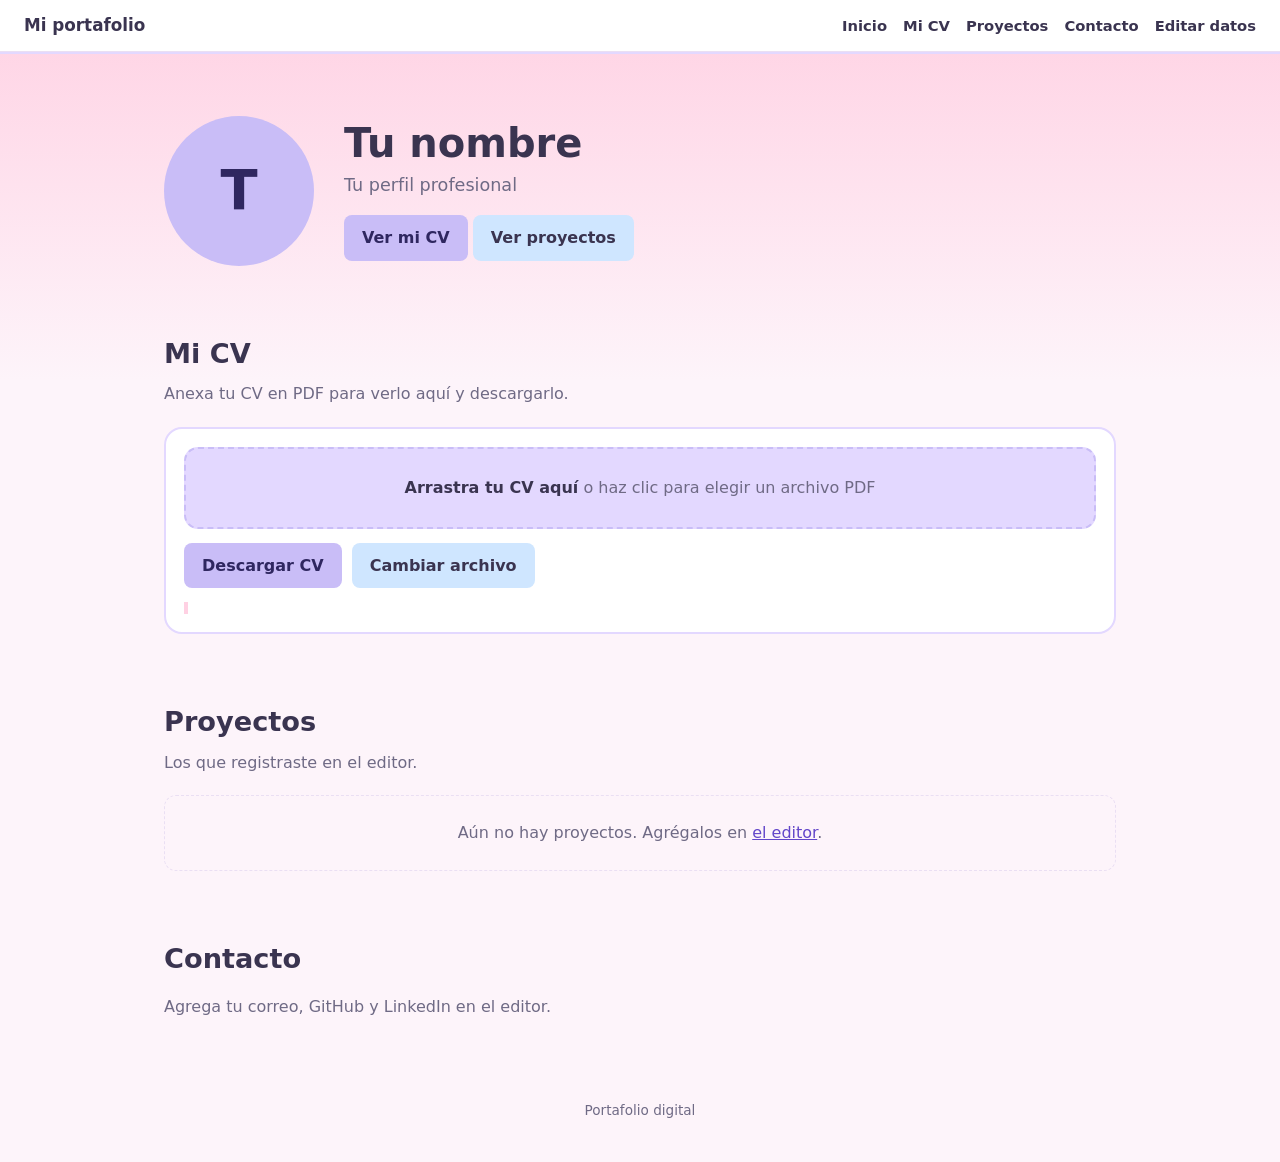
==== inicio.html @ da588b04 "Add initial HTML structure for digital portfolio This file contains the HTML structure and styling f" ====
<!doctype html>
<html lang="es"><head><meta charset="utf-8">
<meta name="viewport" content="width=device-width, initial-scale=1, viewport-fit=cover">
<title>Portafolio digital</title>
<style>
:root{--bg:#fdf4fa;--sf:#ffffff;--ink:#3a3450;--mute:#6f6a85;--line:#eadff3;--ac:#c9bdf7;--acink:#2f2760;--link:#6246c9;--ok:#2f7d62;--p1:#ffd1e3;--p2:#cfe6ff;--p3:#bfe8d6;--p4:#ffe3c9;--p5:#e3d8ff;color-scheme:light}
@media(prefers-color-scheme:dark){:root{--bg:#241f36;--sf:#2e2945;--ink:#f1ecff;--mute:#b4accf;--line:#433c63;--ac:#b8a9f0;--acink:#231a4d;--link:#c9bdf7;--ok:#9fe0c4;--p1:#5a3a52;--p2:#33496a;--p3:#2f5648;--p4:#5e4635;--p5:#4a3d73;color-scheme:dark}}
*{box-sizing:border-box}html{scroll-behavior:smooth;scroll-padding-top:70px}
body{margin:0;background:linear-gradient(180deg,var(--p1) 0,var(--bg) 380px) fixed,var(--bg);color:var(--ink);font:400 1rem/1.6 system-ui,"Segoe UI",sans-serif}
a{color:var(--link)}
header{position:sticky;top:0;z-index:5;background:var(--sf);box-shadow:0 2px 0 var(--p5);border-bottom:1px solid var(--line);display:flex;justify-content:space-between;align-items:center;gap:12px;padding:12px 24px;flex-wrap:wrap}
header strong{font-size:1.05rem}
nav{display:flex;gap:16px;flex-wrap:wrap}nav a{text-decoration:none;color:var(--ink);font-weight:600;font-size:.92rem}nav a:hover{color:var(--link)}
section{max-width:1000px;margin:auto;padding:56px 24px 10px}
h2{font-size:1.7rem;margin:0 0 6px}.lead{color:var(--mute);margin:0 0 20px}
.hero{display:flex;gap:30px;align-items:center;padding-top:64px}
.hero img{width:150px;height:150px;border-radius:50%;object-fit:cover;flex:none;border:4px solid var(--p5)}
.hero .ini{width:150px;height:150px;border-radius:50%;flex:none;background:var(--ac);color:var(--acink);display:grid;place-items:center;font-size:3.4rem;font-weight:700}
.hero h1{font-size:2.5rem;line-height:1.1;margin:0 0 6px}.hero p{margin:0 0 16px;color:var(--mute);font-size:1.1rem}
.btn{display:inline-block;font:inherit;font-weight:600;background:var(--ac);color:var(--acink);border:0;border-radius:8px;padding:10px 18px;cursor:pointer;text-decoration:none}
.btn.alt{background:var(--p2);color:var(--ink);border:0}
.btn:hover{filter:brightness(.96)}
button:focus-visible,a:focus-visible{outline:3px solid var(--link);outline-offset:2px}
.box{background:var(--sf);border:2px solid var(--p5);border-radius:18px;padding:18px}
.drop{border:2px dashed var(--ac);background:var(--p5);border-radius:14px;padding:26px;text-align:center;color:var(--mute);cursor:pointer}
.drop.on{background:var(--p2)}
.drop strong{color:var(--ink)}
#viewer{width:100%;height:640px;border:2px solid var(--p5);border-radius:12px;background:#fff;margin-top:14px}
.row{display:flex;gap:10px;flex-wrap:wrap;margin-top:14px}
.note{font-size:.86rem;color:var(--mute);border-left:4px solid var(--p1);padding:6px 10px;margin:14px 0 0}
.grid{display:grid;grid-template-columns:repeat(auto-fill,minmax(270px,1fr));gap:16px}
.card{background:var(--sf);border:1px solid var(--line);border-top:6px solid var(--p1);border-radius:16px;padding:16px;display:flex;flex-direction:column;gap:6px}
.card h3{margin:0;font-size:1.1rem}.meta{font-size:.82rem;color:var(--mute)}
.chip{display:inline-block;font-size:.76rem;font-weight:600;background:var(--p4);border:0;border-radius:99px;padding:1px 9px;margin-right:4px}
.chip.st{background:var(--p3);color:var(--ink)}
.card:nth-child(5n+2){border-top-color:var(--p2)}.card:nth-child(5n+3){border-top-color:var(--p3)}.card:nth-child(5n+4){border-top-color:var(--p4)}.card:nth-child(5n+5){border-top-color:var(--p5)}
.empty{border:1px dashed var(--line);border-radius:12px;padding:24px;color:var(--mute);text-align:center;grid-column:1/-1}
footer{text-align:center;color:var(--mute);font-size:.85rem;padding:50px 24px 40px}
@media(max-width:700px){.hero{flex-direction:column;text-align:center}.hero h1{font-size:2rem}#viewer{height:480px}}
</style></head>
<body>
<header><strong id="hn">Mi portafolio</strong>
<nav><a href="#inicio">Inicio</a><a href="#cv">Mi CV</a><a href="#proyectos">Proyectos</a><a href="#contacto">Contacto</a><a href="index.html">Editar datos</a></nav></header>

<section id="inicio" class="hero">
  <div id="avatar"></div>
  <div><h1 id="nombre">Tu nombre</h1><p id="titulo">Tu perfil profesional</p><p id="resumen" style="font-size:1rem"></p>
  <a class="btn" href="#cv">Ver mi CV</a> <a class="btn alt" href="#proyectos">Ver proyectos</a></div>
</section>

<section id="cv">
  <h2>Mi CV</h2>
  <p class="lead">Anexa tu CV en PDF para verlo aquí y descargarlo.</p>
  <div class="box">
    <div class="drop" id="drop" tabindex="0" role="button" aria-label="Anexar CV en PDF">
      <strong>Arrastra tu CV aquí</strong> o haz clic para elegir un archivo PDF
      <input type="file" id="file" accept="application/pdf" hidden>
    </div>
    <iframe id="viewer" title="Vista previa del CV" hidden></iframe>
    <div class="row" id="acts" hidden><a class="btn" id="dl" download="CV.pdf">Descargar CV</a><button class="btn alt" id="chg">Cambiar archivo</button></div>
    <p class="note" id="info"></p>
  </div>
</section>

<section id="proyectos"><h2>Proyectos</h2><p class="lead">Los que registraste en el editor.</p><div class="grid" id="plist"></div></section>

<section id="contacto"><h2>Contacto</h2><div class="row" id="links"></div></section>
<footer>Portafolio digital</footer>

<script>
const $=s=>document.querySelector(s);
const esc=t=>String(t||"").replace(/[&<>"]/g,c=>({"&":"&amp;","<":"&lt;",">":"&gt;",'"':"&quot;"}[c]));
let S={cv:{},proj:[]};
try{const r=localStorage.getItem("portafolio-v1");if(r)S=Object.assign(S,JSON.parse(r))}catch(e){}
const c=S.cv;

/* Datos personales */
if(c.nombre){$("#nombre").textContent=c.nombre;$("#hn").textContent=c.nombre;document.title=c.nombre+" | Portafolio"}
if(c.titulo)$("#titulo").textContent=c.titulo;
$("#resumen").textContent=c.resumen||"";
$("#avatar").innerHTML=/^data:image\//.test(c.foto||"")?`<img src="${c.foto}" alt="Foto de perfil" style="width:150px;height:150px;border-radius:50%;object-fit:cover;border:4px solid var(--p5)">`:`<div class="ini">${esc((c.nombre||"T").trim()[0].toUpperCase())}</div>`;

/* Contacto */
const L=[];
if(c.correo)L.push(`<a class="btn alt" href="mailto:${esc(c.correo)}">${esc(c.correo)}</a>`);
const url=u=>/^https?:\/\//.test(u)?u:"https://"+u;
if(c.github)L.push(`<a class="btn alt" target="_blank" rel="noopener" href="${esc(url(c.github))}">GitHub</a>`);
if(c.linkedin)L.push(`<a class="btn alt" target="_blank" rel="noopener" href="${esc(url(c.linkedin))}">LinkedIn</a>`);
$("#links").innerHTML=L.join("")||'<p class="lead">Agrega tu correo, GitHub y LinkedIn en el editor.</p>';

/* Proyectos */
$("#plist").innerHTML=S.proj.length?S.proj.map(p=>`<article class="card"><h3>${esc(p.nombre)}</h3>
 <div><span class="chip">${esc(p.tipo)}</span><span class="chip st">${esc(p.estado)}</span></div>
 <div class="meta">${[p.contexto,p.fecha].filter(Boolean).map(esc).join(" | ")}</div>
 ${p.problema?`<p>${esc(p.problema)}</p>`:""}${p.tecnologias?`<div class="meta">${esc(p.tecnologias)}</div>`:""}
 ${/^https?:\/\//.test(p.enlace||"")?`<a href="${esc(p.enlace)}" target="_blank" rel="noopener">Ver evidencia</a>`:""}</article>`).join(""):'<div class="empty">Aún no hay proyectos. Agrégalos en <a href="index.html">el editor</a>.</div>';

/* CV en PDF */
const V=$("#viewer"),drop=$("#drop"),file=$("#file");
function show(src,name,publico){
  V.src=src;V.hidden=false;drop.hidden=true;$("#acts").hidden=false;$("#dl").href=src;
  $("#info").textContent=publico?"Este es el archivo cv.pdf publicado en tu sitio.":"Vista previa solo en tu navegador. Para que otras personas lo vean, sube este mismo archivo a tu repositorio de GitHub con el nombre cv.pdf.";
}
function load(f){
  if(!f)return;
  if(f.type!=="application/pdf"){alert("Elige un archivo PDF.");return}
  if(f.size>10*1024*1024){alert("El PDF pesa más de 10 MB. Reduce su tamaño.");return}
  show(URL.createObjectURL(f),f.name,false);
}
drop.onclick=()=>file.click();
drop.onkeydown=e=>{if(e.key==="Enter"||e.key===" "){e.preventDefault();file.click()}};
file.onchange=()=>load(file.files[0]);
["dragover","dragenter"].forEach(ev=>drop.addEventListener(ev,e=>{e.preventDefault();drop.classList.add("on")}));
["dragleave","drop"].forEach(ev=>drop.addEventListener(ev,e=>{e.preventDefault();drop.classList.remove("on")}));
drop.addEventListener("drop",e=>load(e.dataTransfer.files[0]));
$("#chg").onclick=()=>{V.hidden=true;V.src="";drop.hidden=false;$("#acts").hidden=true;$("#info").textContent="";file.value=""};
/* Si ya subiste cv.pdf al repositorio, se muestra automáticamente */
fetch("cv.pdf",{method:"HEAD"}).then(r=>{if(r.ok)show("cv.pdf","cv.pdf",true)}).catch(()=>{});
</script>
</body></html>
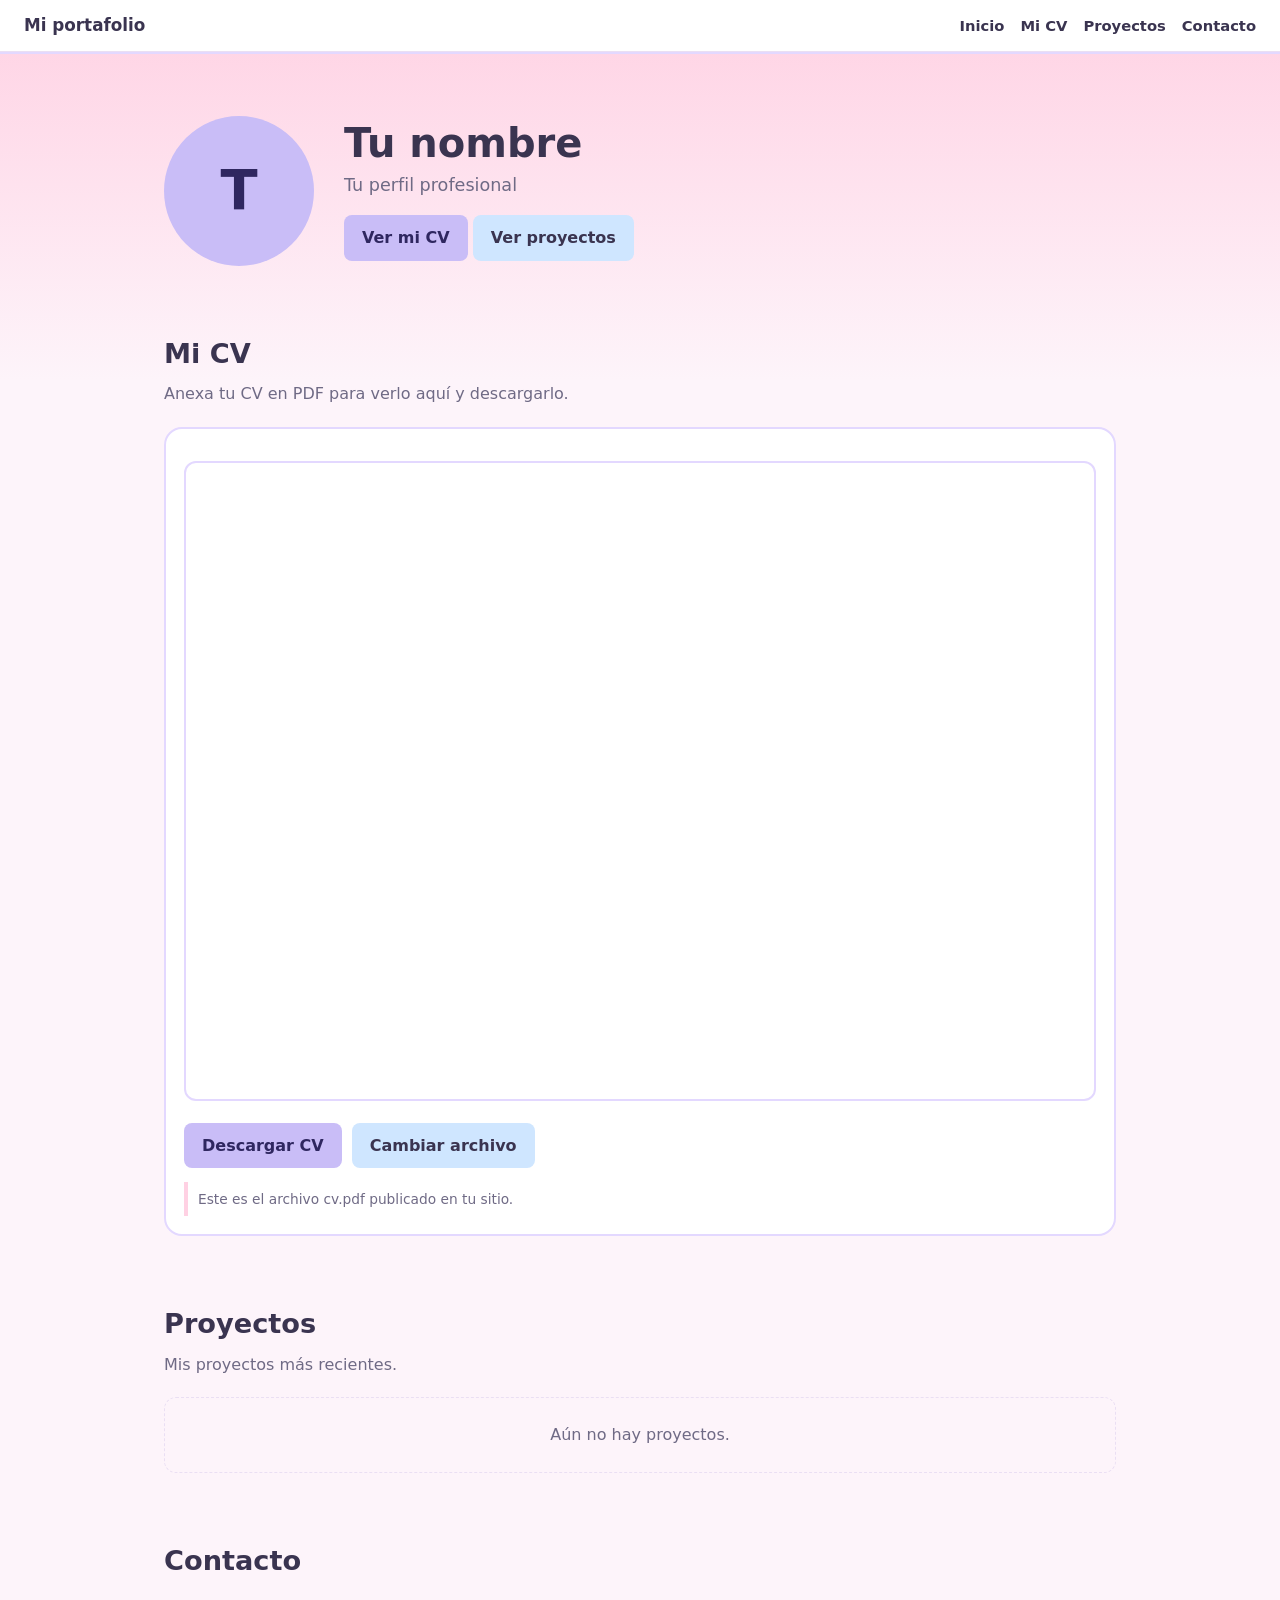
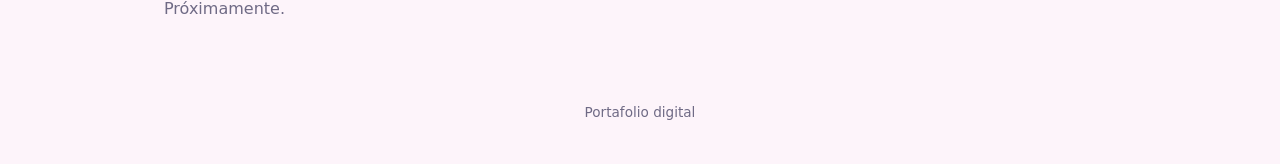
==== commit 616ca35b: "Update navigation and project section text" ====
--- a/inicio.html
+++ b/inicio.html
@@ -40,7 +40,7 @@
 </style></head>
 <body>
 <header><strong id="hn">Mi portafolio</strong>
-<nav><a href="#inicio">Inicio</a><a href="#cv">Mi CV</a><a href="#proyectos">Proyectos</a><a href="#contacto">Contacto</a><a href="index.html">Editar datos</a></nav></header>
+<nav><a href="#inicio">Inicio</a><a href="#cv">Mi CV</a><a href="#proyectos">Proyectos</a><a href="#contacto">Contacto</a></nav></header>
 
 <section id="inicio" class="hero">
   <div id="avatar"></div>
@@ -62,7 +62,7 @@
   </div>
 </section>
 
-<section id="proyectos"><h2>Proyectos</h2><p class="lead">Los que registraste en el editor.</p><div class="grid" id="plist"></div></section>
+<section id="proyectos"><h2>Proyectos</h2><p class="lead">Mis proyectos más recientes.</p><div class="grid" id="plist"></div></section>
 
 <section id="contacto"><h2>Contacto</h2><div class="row" id="links"></div></section>
 <footer>Portafolio digital</footer>
@@ -86,14 +86,14 @@
 const url=u=>/^https?:\/\//.test(u)?u:"https://"+u;
 if(c.github)L.push(`<a class="btn alt" target="_blank" rel="noopener" href="${esc(url(c.github))}">GitHub</a>`);
 if(c.linkedin)L.push(`<a class="btn alt" target="_blank" rel="noopener" href="${esc(url(c.linkedin))}">LinkedIn</a>`);
-$("#links").innerHTML=L.join("")||'<p class="lead">Agrega tu correo, GitHub y LinkedIn en el editor.</p>';
+$("#links").innerHTML=L.join("")||'<p class="lead">Próximamente.</p>';
 
 /* Proyectos */
 $("#plist").innerHTML=S.proj.length?S.proj.map(p=>`<article class="card"><h3>${esc(p.nombre)}</h3>
  <div><span class="chip">${esc(p.tipo)}</span><span class="chip st">${esc(p.estado)}</span></div>
  <div class="meta">${[p.contexto,p.fecha].filter(Boolean).map(esc).join(" | ")}</div>
  ${p.problema?`<p>${esc(p.problema)}</p>`:""}${p.tecnologias?`<div class="meta">${esc(p.tecnologias)}</div>`:""}
- ${/^https?:\/\//.test(p.enlace||"")?`<a href="${esc(p.enlace)}" target="_blank" rel="noopener">Ver evidencia</a>`:""}</article>`).join(""):'<div class="empty">Aún no hay proyectos. Agrégalos en <a href="index.html">el editor</a>.</div>';
+ ${/^https?:\/\//.test(p.enlace||"")?`<a href="${esc(p.enlace)}" target="_blank" rel="noopener">Ver evidencia</a>`:""}</article>`).join(""):'<div class="empty">Aún no hay proyectos.</div>';
 
 /* CV en PDF */
 const V=$("#viewer"),drop=$("#drop"),file=$("#file");
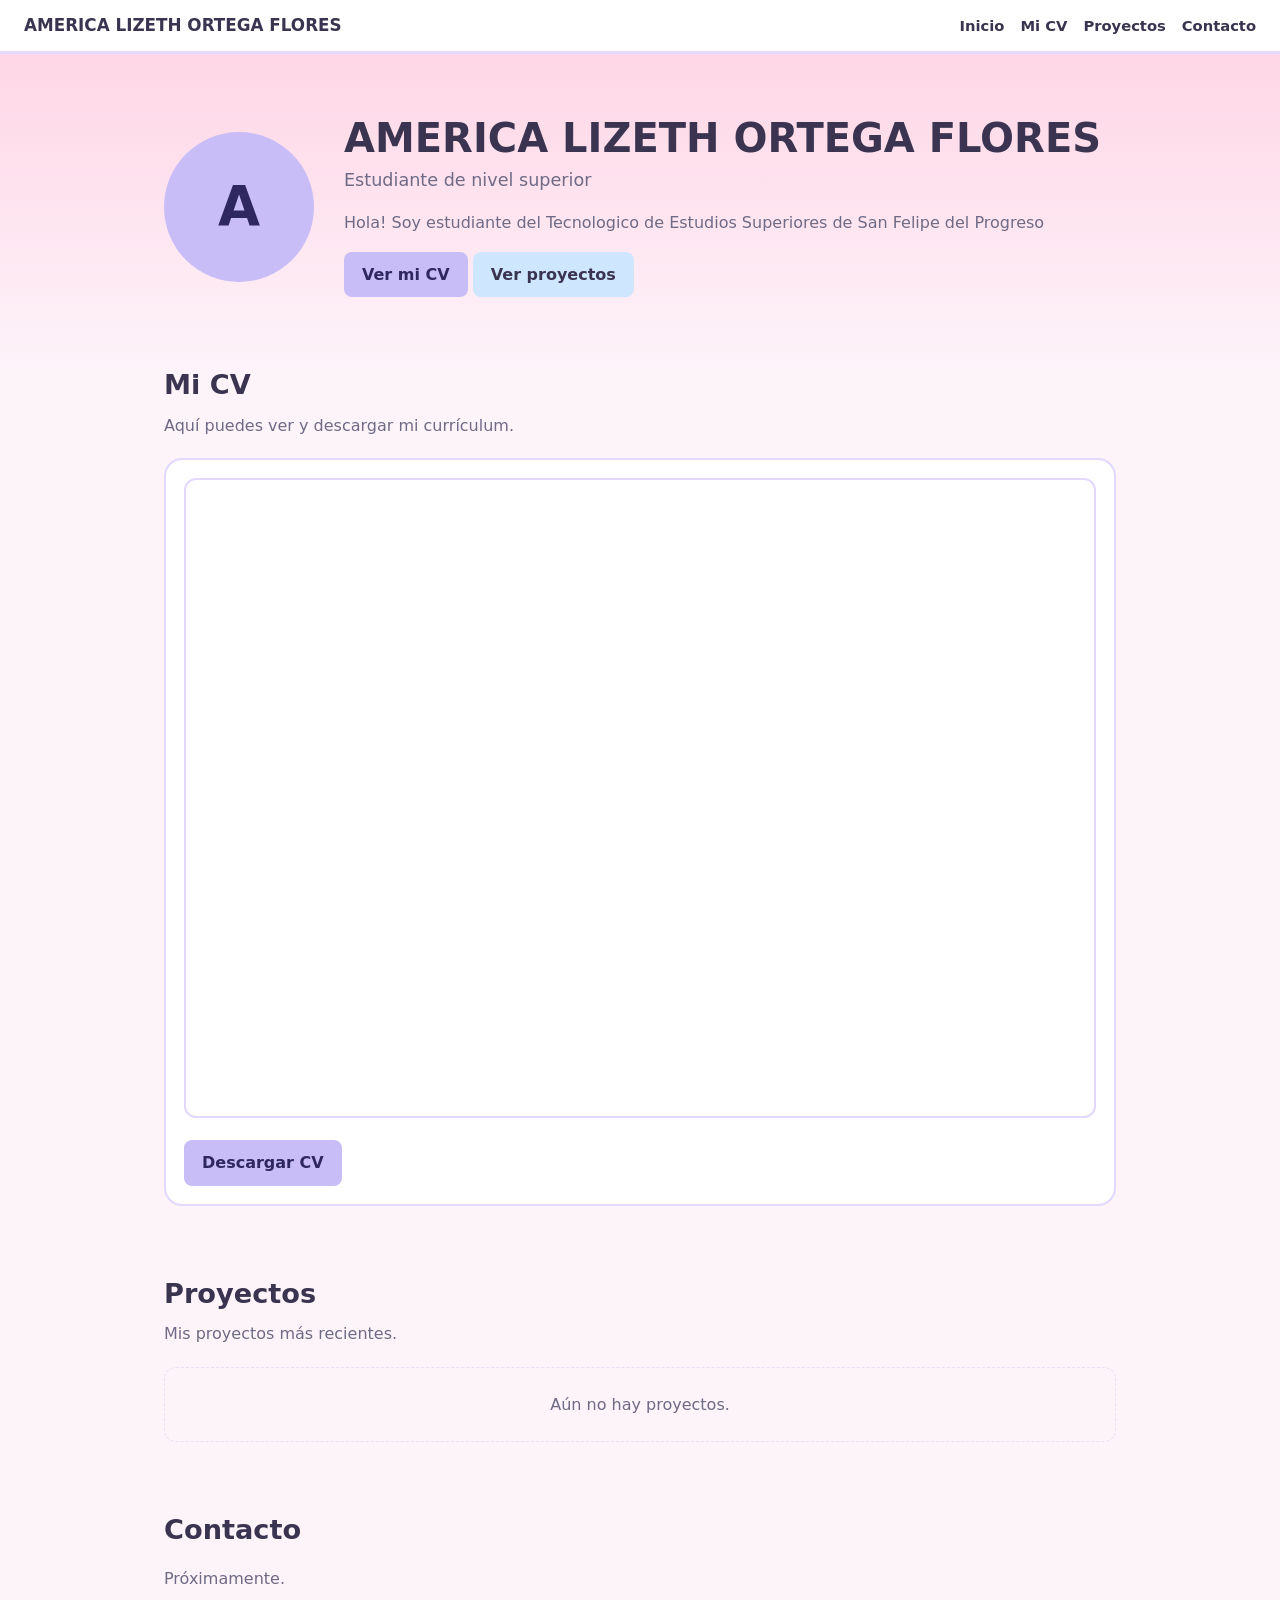
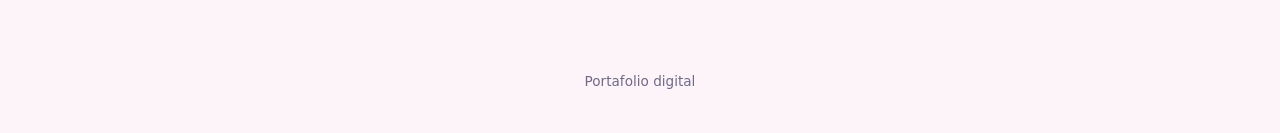
==== commit 4c478d47: "Update content and styling in inicio.html" ====
--- a/inicio.html
+++ b/inicio.html
@@ -3,8 +3,8 @@
 <meta name="viewport" content="width=device-width, initial-scale=1, viewport-fit=cover">
 <title>Portafolio digital</title>
 <style>
-:root{--bg:#fdf4fa;--sf:#ffffff;--ink:#3a3450;--mute:#6f6a85;--line:#eadff3;--ac:#c9bdf7;--acink:#2f2760;--link:#6246c9;--ok:#2f7d62;--p1:#ffd1e3;--p2:#cfe6ff;--p3:#bfe8d6;--p4:#ffe3c9;--p5:#e3d8ff;color-scheme:light}
-@media(prefers-color-scheme:dark){:root{--bg:#241f36;--sf:#2e2945;--ink:#f1ecff;--mute:#b4accf;--line:#433c63;--ac:#b8a9f0;--acink:#231a4d;--link:#c9bdf7;--ok:#9fe0c4;--p1:#5a3a52;--p2:#33496a;--p3:#2f5648;--p4:#5e4635;--p5:#4a3d73;color-scheme:dark}}
+:root{--bg:#fdf4fa;--sf:#ffffff;--ink:#3a3450;--mute:#6f6a85;--line:#eadff3;--ac:#c9bdf7;--acink:#2f2760;--link:#6246c9;--p1:#ffd1e3;--p2:#cfe6ff;--p3:#bfe8d6;--p4:#ffe3c9;--p5:#e3d8ff;color-scheme:light}
+@media(prefers-color-scheme:dark){:root{--bg:#241f36;--sf:#2e2945;--ink:#f1ecff;--mute:#b4accf;--line:#433c63;--ac:#b8a9f0;--acink:#231a4d;--link:#c9bdf7;--p1:#5a3a52;--p2:#33496a;--p3:#2f5648;--p4:#5e4635;--p5:#4a3d73;color-scheme:dark}}
 *{box-sizing:border-box}html{scroll-behavior:smooth;scroll-padding-top:70px}
 body{margin:0;background:linear-gradient(180deg,var(--p1) 0,var(--bg) 380px) fixed,var(--bg);color:var(--ink);font:400 1rem/1.6 system-ui,"Segoe UI",sans-serif}
 a{color:var(--link)}
@@ -18,20 +18,16 @@
 .hero .ini{width:150px;height:150px;border-radius:50%;flex:none;background:var(--ac);color:var(--acink);display:grid;place-items:center;font-size:3.4rem;font-weight:700}
 .hero h1{font-size:2.5rem;line-height:1.1;margin:0 0 6px}.hero p{margin:0 0 16px;color:var(--mute);font-size:1.1rem}
 .btn{display:inline-block;font:inherit;font-weight:600;background:var(--ac);color:var(--acink);border:0;border-radius:8px;padding:10px 18px;cursor:pointer;text-decoration:none}
-.btn.alt{background:var(--p2);color:var(--ink);border:0}
+.btn.alt{background:var(--p2);color:var(--ink)}
 .btn:hover{filter:brightness(.96)}
-button:focus-visible,a:focus-visible{outline:3px solid var(--link);outline-offset:2px}
+a:focus-visible{outline:3px solid var(--link);outline-offset:2px}
 .box{background:var(--sf);border:2px solid var(--p5);border-radius:18px;padding:18px}
-.drop{border:2px dashed var(--ac);background:var(--p5);border-radius:14px;padding:26px;text-align:center;color:var(--mute);cursor:pointer}
-.drop.on{background:var(--p2)}
-.drop strong{color:var(--ink)}
-#viewer{width:100%;height:640px;border:2px solid var(--p5);border-radius:12px;background:#fff;margin-top:14px}
+#viewer{width:100%;height:640px;border:2px solid var(--p5);border-radius:12px;background:#fff}
 .row{display:flex;gap:10px;flex-wrap:wrap;margin-top:14px}
-.note{font-size:.86rem;color:var(--mute);border-left:4px solid var(--p1);padding:6px 10px;margin:14px 0 0}
 .grid{display:grid;grid-template-columns:repeat(auto-fill,minmax(270px,1fr));gap:16px}
 .card{background:var(--sf);border:1px solid var(--line);border-top:6px solid var(--p1);border-radius:16px;padding:16px;display:flex;flex-direction:column;gap:6px}
 .card h3{margin:0;font-size:1.1rem}.meta{font-size:.82rem;color:var(--mute)}
-.chip{display:inline-block;font-size:.76rem;font-weight:600;background:var(--p4);border:0;border-radius:99px;padding:1px 9px;margin-right:4px}
+.chip{display:inline-block;font-size:.76rem;font-weight:600;background:var(--p4);border-radius:99px;padding:1px 9px;margin-right:4px}
 .chip.st{background:var(--p3);color:var(--ink)}
 .card:nth-child(5n+2){border-top-color:var(--p2)}.card:nth-child(5n+3){border-top-color:var(--p3)}.card:nth-child(5n+4){border-top-color:var(--p4)}.card:nth-child(5n+5){border-top-color:var(--p5)}
 .empty{border:1px dashed var(--line);border-radius:12px;padding:24px;color:var(--mute);text-align:center;grid-column:1/-1}
@@ -44,21 +40,17 @@
 
 <section id="inicio" class="hero">
   <div id="avatar"></div>
-  <div><h1 id="nombre">Tu nombre</h1><p id="titulo">Tu perfil profesional</p><p id="resumen" style="font-size:1rem"></p>
+  <div><h1 id="nombre"></h1><p id="titulo"></p><p id="resumen" style="font-size:1rem"></p>
   <a class="btn" href="#cv">Ver mi CV</a> <a class="btn alt" href="#proyectos">Ver proyectos</a></div>
 </section>
 
 <section id="cv">
   <h2>Mi CV</h2>
-  <p class="lead">Anexa tu CV en PDF para verlo aquí y descargarlo.</p>
+  <p class="lead">Aquí puedes ver y descargar mi currículum.</p>
   <div class="box">
-    <div class="drop" id="drop" tabindex="0" role="button" aria-label="Anexar CV en PDF">
-      <strong>Arrastra tu CV aquí</strong> o haz clic para elegir un archivo PDF
-      <input type="file" id="file" accept="application/pdf" hidden>
-    </div>
     <iframe id="viewer" title="Vista previa del CV" hidden></iframe>
-    <div class="row" id="acts" hidden><a class="btn" id="dl" download="CV.pdf">Descargar CV</a><button class="btn alt" id="chg">Cambiar archivo</button></div>
-    <p class="note" id="info"></p>
+    <p class="lead" id="nocv" style="margin:0">Mi CV estará disponible próximamente.</p>
+    <div class="row" id="acts" hidden><a class="btn" href="cv.pdf" download="CV.pdf">Descargar CV</a></div>
   </div>
 </section>
 
@@ -68,22 +60,46 @@
 <footer>Portafolio digital</footer>
 
 <script>
+/* ============ TUS DATOS: edita solo esta parte ============ */
+const S={
+  cv:{
+    nombre:"AMERICA LIZETH ORTEGA FLORES",
+    titulo:"Estudiante de nivel superior",
+    resumen:"Hola! Soy estudiante del Tecnologico de Estudios Superiores de San Felipe del Progreso",
+    correo:"",
+    github:"",
+    linkedin:"",
+    foto:"foto.jpg"
+  },
+  proj:[
+    /* Para agregar un proyecto, copia este bloque y quita los símbolos de comentario:
+    {nombre:"Nombre del proyecto",tipo:"Software",estado:"Finalizado",contexto:"Materia o escuela",fecha:"Mayo 2026",problema:"Qué problema resuelve",tecnologias:"HTML, CSS, JavaScript",enlace:"https://"},
+    */
+  ]
+};
+/* ========================================================== */
+
 const $=s=>document.querySelector(s);
 const esc=t=>String(t||"").replace(/[&<>"]/g,c=>({"&":"&amp;","<":"&lt;",">":"&gt;",'"':"&quot;"}[c]));
-let S={cv:{},proj:[]};
-try{const r=localStorage.getItem("portafolio-v1");if(r)S=Object.assign(S,JSON.parse(r))}catch(e){}
 const c=S.cv;
 
 /* Datos personales */
-if(c.nombre){$("#nombre").textContent=c.nombre;$("#hn").textContent=c.nombre;document.title=c.nombre+" | Portafolio"}
-if(c.titulo)$("#titulo").textContent=c.titulo;
-$("#resumen").textContent=c.resumen||"";
-$("#avatar").innerHTML=/^data:image\//.test(c.foto||"")?`<img src="${c.foto}" alt="Foto de perfil" style="width:150px;height:150px;border-radius:50%;object-fit:cover;border:4px solid var(--p5)">`:`<div class="ini">${esc((c.nombre||"T").trim()[0].toUpperCase())}</div>`;
+$("#nombre").textContent=c.nombre;$("#hn").textContent=c.nombre;
+document.title=c.nombre+" | Portafolio";
+$("#titulo").textContent=c.titulo;
+$("#resumen").textContent=c.resumen;
+const inicial=`<div class="ini">${esc((c.nombre||"T").trim()[0].toUpperCase())}</div>`;
+if(c.foto){
+  const im=new Image();im.alt="Foto de perfil";
+  im.onload=()=>{$("#avatar").innerHTML="";$("#avatar").appendChild(im)};
+  im.onerror=()=>{$("#avatar").innerHTML=inicial};
+  $("#avatar").innerHTML=inicial;im.src=c.foto;
+}else $("#avatar").innerHTML=inicial;
 
 /* Contacto */
+const url=u=>/^https?:\/\//.test(u)?u:"https://"+u;
 const L=[];
 if(c.correo)L.push(`<a class="btn alt" href="mailto:${esc(c.correo)}">${esc(c.correo)}</a>`);
-const url=u=>/^https?:\/\//.test(u)?u:"https://"+u;
 if(c.github)L.push(`<a class="btn alt" target="_blank" rel="noopener" href="${esc(url(c.github))}">GitHub</a>`);
 if(c.linkedin)L.push(`<a class="btn alt" target="_blank" rel="noopener" href="${esc(url(c.linkedin))}">LinkedIn</a>`);
 $("#links").innerHTML=L.join("")||'<p class="lead">Próximamente.</p>';
@@ -95,26 +111,9 @@
  ${p.problema?`<p>${esc(p.problema)}</p>`:""}${p.tecnologias?`<div class="meta">${esc(p.tecnologias)}</div>`:""}
  ${/^https?:\/\//.test(p.enlace||"")?`<a href="${esc(p.enlace)}" target="_blank" rel="noopener">Ver evidencia</a>`:""}</article>`).join(""):'<div class="empty">Aún no hay proyectos.</div>';
 
-/* CV en PDF */
-const V=$("#viewer"),drop=$("#drop"),file=$("#file");
-function show(src,name,publico){
-  V.src=src;V.hidden=false;drop.hidden=true;$("#acts").hidden=false;$("#dl").href=src;
-  $("#info").textContent=publico?"Este es el archivo cv.pdf publicado en tu sitio.":"Vista previa solo en tu navegador. Para que otras personas lo vean, sube este mismo archivo a tu repositorio de GitHub con el nombre cv.pdf.";
-}
-function load(f){
-  if(!f)return;
-  if(f.type!=="application/pdf"){alert("Elige un archivo PDF.");return}
-  if(f.size>10*1024*1024){alert("El PDF pesa más de 10 MB. Reduce su tamaño.");return}
-  show(URL.createObjectURL(f),f.name,false);
-}
-drop.onclick=()=>file.click();
-drop.onkeydown=e=>{if(e.key==="Enter"||e.key===" "){e.preventDefault();file.click()}};
-file.onchange=()=>load(file.files[0]);
-["dragover","dragenter"].forEach(ev=>drop.addEventListener(ev,e=>{e.preventDefault();drop.classList.add("on")}));
-["dragleave","drop"].forEach(ev=>drop.addEventListener(ev,e=>{e.preventDefault();drop.classList.remove("on")}));
-drop.addEventListener("drop",e=>load(e.dataTransfer.files[0]));
-$("#chg").onclick=()=>{V.hidden=true;V.src="";drop.hidden=false;$("#acts").hidden=true;$("#info").textContent="";file.value=""};
-/* Si ya subiste cv.pdf al repositorio, se muestra automáticamente */
-fetch("cv.pdf",{method:"HEAD"}).then(r=>{if(r.ok)show("cv.pdf","cv.pdf",true)}).catch(()=>{});
+/* CV: se muestra automáticamente si existe cv.pdf en el repositorio */
+fetch("cv.pdf",{method:"HEAD"}).then(r=>{
+  if(r.ok){$("#viewer").src="cv.pdf";$("#viewer").hidden=false;$("#acts").hidden=false;$("#nocv").hidden=true}
+}).catch(()=>{});
 </script>
 </body></html>
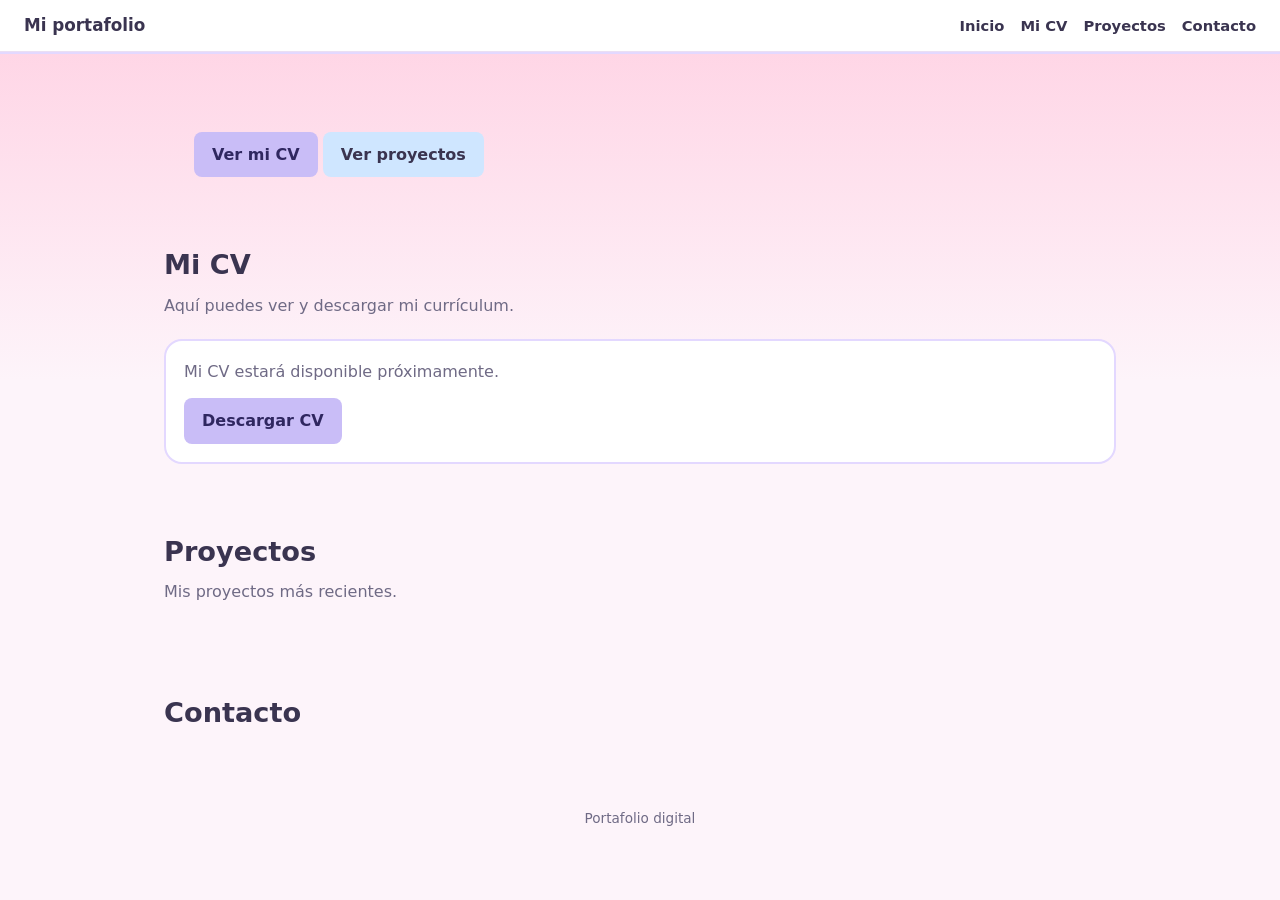
==== commit d7b2b13a: "Fix summary text and update project details" ====
--- a/inicio.html
+++ b/inicio.html
@@ -65,16 +65,14 @@
   cv:{
     nombre:"AMERICA LIZETH ORTEGA FLORES",
     titulo:"Estudiante de nivel superior",
-    resumen:"Hola! Soy estudiante del Tecnologico de Estudios Superiores de San Felipe del Progreso",
+    resumen:"Hola! Soy estudiante del Tecnológico de Estudios Superiores de San Felipe del Progreso.",
     correo:"",
     github:"",
     linkedin:"",
     foto:"foto.jpg"
   },
   proj:[
-    /* Para agregar un proyecto, copia este bloque y quita los símbolos de comentario:
-    {nombre:"Nombre del proyecto",tipo:"Software",estado:"Finalizado",contexto:"Materia o escuela",fecha:"Mayo 2026",problema:"Qué problema resuelve",tecnologias:"HTML, CSS, JavaScript",enlace:"https://"},
-    */
+    {nombre:"Modelo de IA de mantenimiento preventivo para plantas de sector transporte",tipo:"Software",estado:"Finalizado",contexto:"Programación, Ingeniería, Electrónica",fecha:"Junio-Julio 2026",problema:"Mantenimiento preventivo y correctivo",tecnologias:"GitBash",enlace:""}
   ]
 };
 /* ========================================================== */
@@ -91,29 +89,3 @@
 const inicial=`<div class="ini">${esc((c.nombre||"T").trim()[0].toUpperCase())}</div>`;
 if(c.foto){
   const im=new Image();im.alt="Foto de perfil";
-  im.onload=()=>{$("#avatar").innerHTML="";$("#avatar").appendChild(im)};
-  im.onerror=()=>{$("#avatar").innerHTML=inicial};
-  $("#avatar").innerHTML=inicial;im.src=c.foto;
-}else $("#avatar").innerHTML=inicial;
-
-/* Contacto */
-const url=u=>/^https?:\/\//.test(u)?u:"https://"+u;
-const L=[];
-if(c.correo)L.push(`<a class="btn alt" href="mailto:${esc(c.correo)}">${esc(c.correo)}</a>`);
-if(c.github)L.push(`<a class="btn alt" target="_blank" rel="noopener" href="${esc(url(c.github))}">GitHub</a>`);
-if(c.linkedin)L.push(`<a class="btn alt" target="_blank" rel="noopener" href="${esc(url(c.linkedin))}">LinkedIn</a>`);
-$("#links").innerHTML=L.join("")||'<p class="lead">Próximamente.</p>';
-
-/* Proyectos */
-$("#plist").innerHTML=S.proj.length?S.proj.map(p=>`<article class="card"><h3>${esc(p.nombre)}</h3>
- <div><span class="chip">${esc(p.tipo)}</span><span class="chip st">${esc(p.estado)}</span></div>
- <div class="meta">${[p.contexto,p.fecha].filter(Boolean).map(esc).join(" | ")}</div>
- ${p.problema?`<p>${esc(p.problema)}</p>`:""}${p.tecnologias?`<div class="meta">${esc(p.tecnologias)}</div>`:""}
- ${/^https?:\/\//.test(p.enlace||"")?`<a href="${esc(p.enlace)}" target="_blank" rel="noopener">Ver evidencia</a>`:""}</article>`).join(""):'<div class="empty">Aún no hay proyectos.</div>';
-
-/* CV: se muestra automáticamente si existe cv.pdf en el repositorio */
-fetch("cv.pdf",{method:"HEAD"}).then(r=>{
-  if(r.ok){$("#viewer").src="cv.pdf";$("#viewer").hidden=false;$("#acts").hidden=false;$("#nocv").hidden=true}
-}).catch(()=>{});
-</script>
-</body></html>
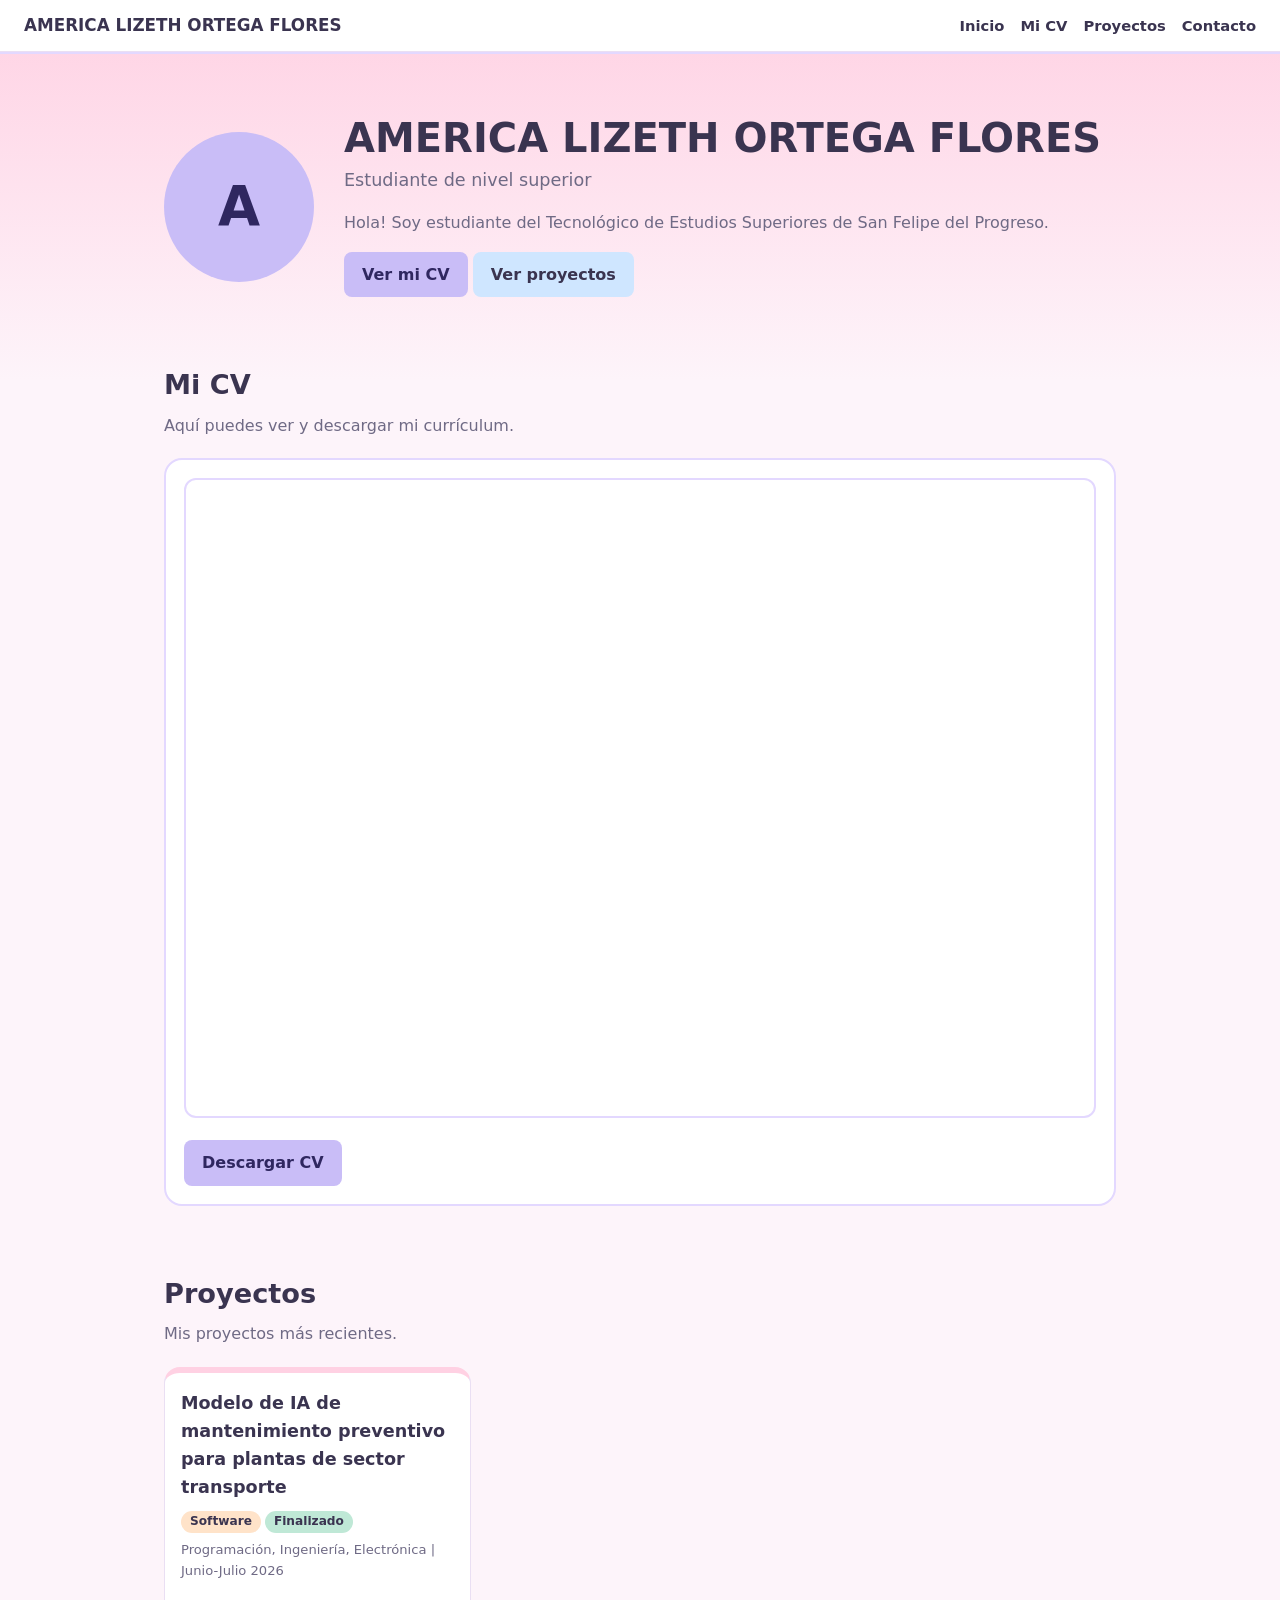
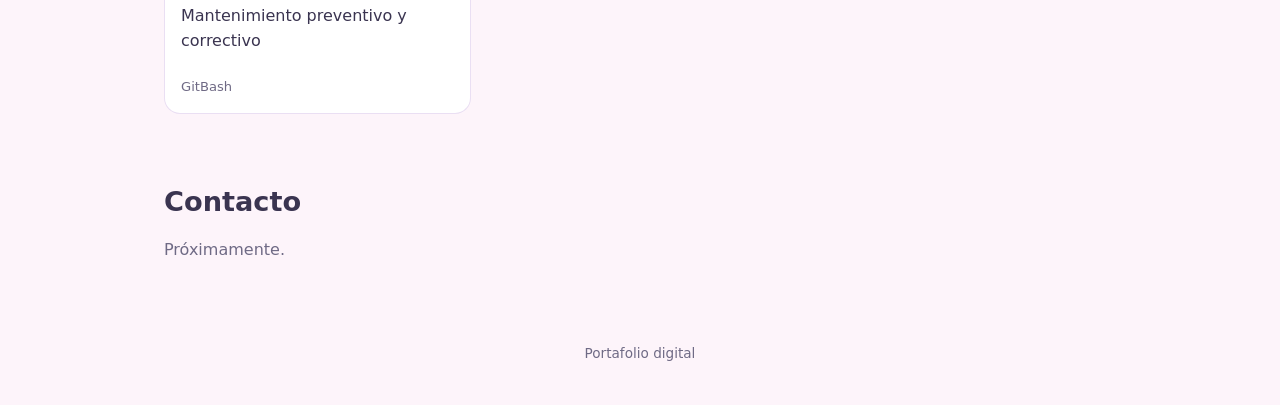
==== commit 27225b48: "Add files via upload" ====
--- a/inicio.html
+++ b/inicio.html
@@ -5,6 +5,7 @@
 <style>
 :root{--bg:#fdf4fa;--sf:#ffffff;--ink:#3a3450;--mute:#6f6a85;--line:#eadff3;--ac:#c9bdf7;--acink:#2f2760;--link:#6246c9;--p1:#ffd1e3;--p2:#cfe6ff;--p3:#bfe8d6;--p4:#ffe3c9;--p5:#e3d8ff;color-scheme:light}
 @media(prefers-color-scheme:dark){:root{--bg:#241f36;--sf:#2e2945;--ink:#f1ecff;--mute:#b4accf;--line:#433c63;--ac:#b8a9f0;--acink:#231a4d;--link:#c9bdf7;--p1:#5a3a52;--p2:#33496a;--p3:#2f5648;--p4:#5e4635;--p5:#4a3d73;color-scheme:dark}}
+[hidden]{display:none!important}
 *{box-sizing:border-box}html{scroll-behavior:smooth;scroll-padding-top:70px}
 body{margin:0;background:linear-gradient(180deg,var(--p1) 0,var(--bg) 380px) fixed,var(--bg);color:var(--ink);font:400 1rem/1.6 system-ui,"Segoe UI",sans-serif}
 a{color:var(--link)}
@@ -78,7 +79,7 @@
 /* ========================================================== */
 
 const $=s=>document.querySelector(s);
-const esc=t=>String(t||"").replace(/[&<>"]/g,c=>({"&":"&amp;","<":"&lt;",">":"&gt;",'"':"&quot;"}[c]));
+const esc=t=>String(t||"").replace(/[&<>"]/g,m=>({"&":"&amp;","<":"&lt;",">":"&gt;",'"':"&quot;"}[m]));
 const c=S.cv;
 
 /* Datos personales */
@@ -86,6 +87,37 @@
 document.title=c.nombre+" | Portafolio";
 $("#titulo").textContent=c.titulo;
 $("#resumen").textContent=c.resumen;
-const inicial=`<div class="ini">${esc((c.nombre||"T").trim()[0].toUpperCase())}</div>`;
+const inicial='<div class="ini">'+esc((c.nombre||"T").trim()[0].toUpperCase())+'</div>';
+$("#avatar").innerHTML=inicial;
 if(c.foto){
   const im=new Image();im.alt="Foto de perfil";
+  im.onload=function(){$("#avatar").innerHTML="";$("#avatar").appendChild(im)};
+  im.src=c.foto;
+}
+
+/* Contacto */
+const toUrl=u=>/^https?:\/\//.test(u)?u:"https://"+u;
+const L=[];
+if(c.correo)L.push('<a class="btn alt" href="mailto:'+esc(c.correo)+'">'+esc(c.correo)+'</a>');
+if(c.github)L.push('<a class="btn alt" target="_blank" rel="noopener" href="'+esc(toUrl(c.github))+'">GitHub</a>');
+if(c.linkedin)L.push('<a class="btn alt" target="_blank" rel="noopener" href="'+esc(toUrl(c.linkedin))+'">LinkedIn</a>');
+$("#links").innerHTML=L.join("")||'<p class="lead">Próximamente.</p>';
+
+/* Proyectos */
+function tarjeta(p){
+  let h='<article class="card"><h3>'+esc(p.nombre)+'</h3>';
+  h+='<div><span class="chip">'+esc(p.tipo)+'</span><span class="chip st">'+esc(p.estado)+'</span></div>';
+  h+='<div class="meta">'+[p.contexto,p.fecha].filter(Boolean).map(esc).join(" | ")+'</div>';
+  if(p.problema)h+='<p>'+esc(p.problema)+'</p>';
+  if(p.tecnologias)h+='<div class="meta">'+esc(p.tecnologias)+'</div>';
+  if(/^https?:\/\//.test(p.enlace||""))h+='<a href="'+esc(p.enlace)+'" target="_blank" rel="noopener">Ver evidencia</a>';
+  return h+'</article>';
+}
+$("#plist").innerHTML=S.proj.length?S.proj.map(tarjeta).join(""):'<div class="empty">Aún no hay proyectos.</div>';
+
+/* CV: se muestra automáticamente si existe cv.pdf en el repositorio */
+fetch("cv.pdf",{method:"HEAD"}).then(function(r){
+  if(r.ok){$("#viewer").src="cv.pdf";$("#viewer").hidden=false;$("#acts").hidden=false;$("#nocv").hidden=true}
+}).catch(function(){});
+</script>
+</body></html>
